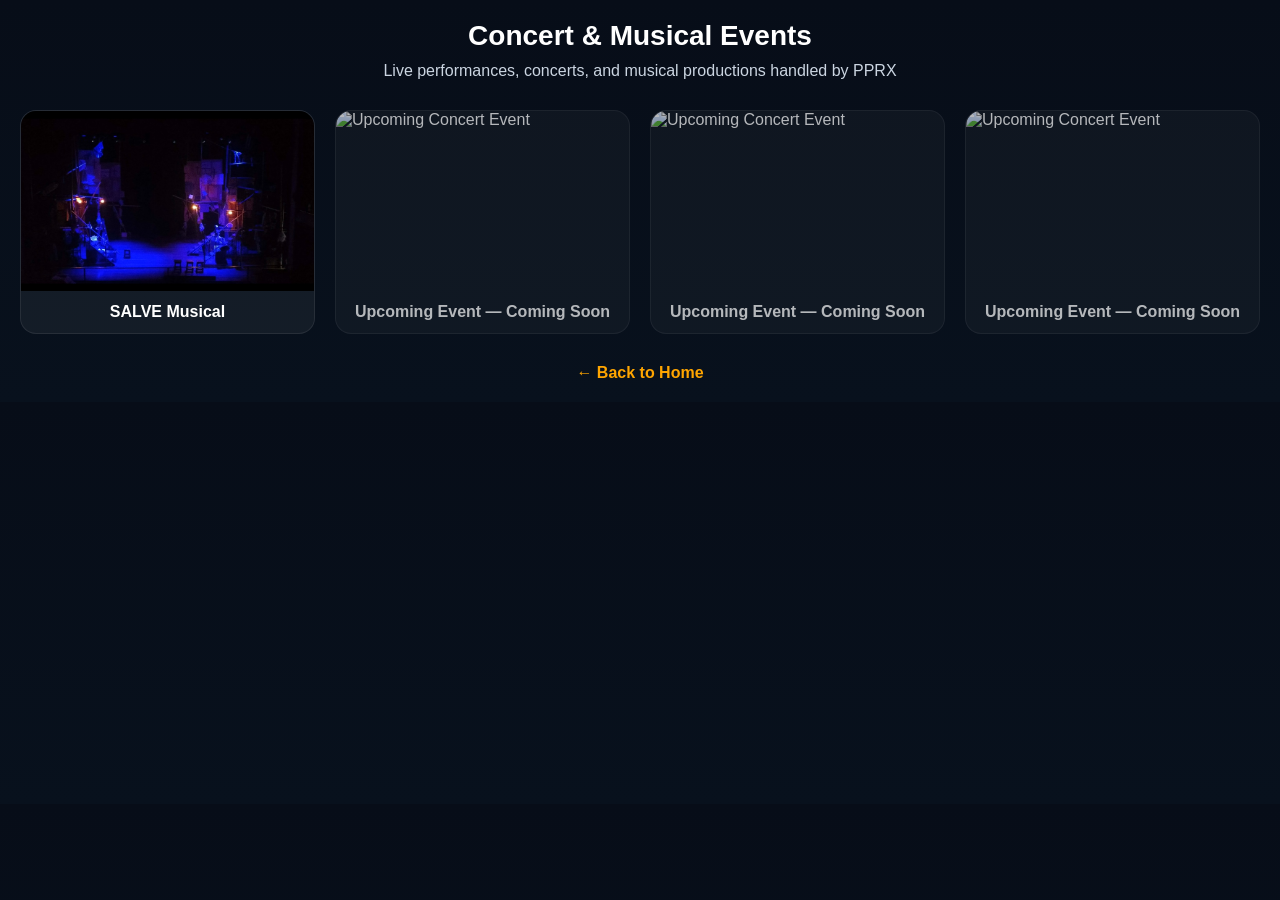
==== concert-gallery.html @ d521f1ef "Update concert-gallery.html" ====
<!DOCTYPE html>
<html lang="en">
<head>
  <meta charset="UTF-8" />
  <meta name="viewport" content="width=device-width, initial-scale=1.0"/>
  <title>PPRX Concert & Musical Events</title>

  <style>
    * {
      margin: 0;
      padding: 0;
      box-sizing: border-box;
      font-family: Arial, sans-serif;
    }

    body {
      background: linear-gradient(180deg, #070d18, #08111d);
      color: #fff;
      padding: 20px;
    }

    h1 {
      text-align: center;
      margin-bottom: 10px;
      font-size: 28px;
    }

    p {
      text-align: center;
      margin-bottom: 30px;
      color: #cbd5e1;
    }

    .event-grid {
      display: grid;
      grid-template-columns: repeat(auto-fit, minmax(250px, 1fr));
      gap: 20px;
    }

    .event-card {
      background: rgba(255,255,255,0.05);
      border-radius: 16px;
      overflow: hidden;
      cursor: pointer;
      transition: 0.3s;
      border: 1px solid rgba(255,255,255,0.08);
    }

    .event-card:hover {
      transform: translateY(-6px);
      box-shadow: 0 10px 25px rgba(0,0,0,0.4);
    }

    .event-card img {
      width: 100%;
      height: 180px;
      object-fit: cover;
      display: block;
    }

    .event-title {
      padding: 12px;
      text-align: center;
      font-weight: bold;
    }

    .coming-soon {
      opacity: 0.7;
      cursor: default;
    }

    /* LIGHTBOX */
    .lightbox {
      position: fixed;
      inset: 0;
      background: rgba(0,0,0,0.92);
      display: none;
      align-items: center;
      justify-content: center;
      z-index: 999;
    }

    .lightbox.active {
      display: flex;
    }

    .lightbox img {
      max-width: 90%;
      max-height: 80vh;
      border-radius: 10px;
    }

    .close,
    .prev,
    .next {
      position: absolute;
      color: #fff;
      font-size: 40px;
      cursor: pointer;
      user-select: none;
    }

    .close {
      top: 20px;
      right: 30px;
    }

    .prev {
      left: 20px;
      top: 50%;
      transform: translateY(-50%);
    }

    .next {
      right: 20px;
      top: 50%;
      transform: translateY(-50%);
    }

    .counter {
      position: absolute;
      bottom: 25px;
      left: 50%;
      transform: translateX(-50%);
      color: #fff;
      font-size: 14px;
      background: rgba(255,255,255,0.08);
      padding: 8px 14px;
      border-radius: 999px;
    }

    .back {
      display: block;
      text-align: center;
      margin-top: 30px;
      color: orange;
      text-decoration: none;
      font-weight: bold;
    }
  </style>
</head>
<body>

<h1>Concert & Musical Events</h1>
<p>Live performances, concerts, and musical productions handled by PPRX</p>

<div class="event-grid">

  <!-- SALVE Musical -->
  <div class="event-card" onclick="openGallery(['salve1.jpg','salve2.jpg','salve3.jpg'])">
    <img src="salve1.jpg" alt="SALVE Musical">
    <div class="event-title">SALVE Musical</div>
  </div>

  <!-- Coming Soon 1 -->
  <div class="event-card coming-soon">
    <img src="concert1.jpg" alt="Upcoming Concert Event">
    <div class="event-title">Upcoming Event — Coming Soon</div>
  </div>

  <!-- Coming Soon 2 -->
  <div class="event-card coming-soon">
    <img src="concert2.jpg" alt="Upcoming Concert Event">
    <div class="event-title">Upcoming Event — Coming Soon</div>
  </div>

  <!-- Coming Soon 3 -->
  <div class="event-card coming-soon">
    <img src="concert3.jpg" alt="Upcoming Concert Event">
    <div class="event-title">Upcoming Event — Coming Soon</div>
  </div>

</div>

<!-- LIGHTBOX -->
<div class="lightbox" id="lightbox">
  <span class="close" onclick="closeLightbox()">&times;</span>
  <span class="prev" onclick="prevImage(event)">&#10094;</span>
  <img id="lightbox-img" alt="Expanded event image">
  <span class="next" onclick="nextImage(event)">&#10095;</span>
  <div class="counter" id="counter">1 / 3</div>
</div>

<a href="index.html" class="back">← Back to Home</a>

<script>
  let currentImages = [];
  let currentIndex = 0;

  function openGallery(images) {
    currentImages = images;
    currentIndex = 0;
    updateLightbox();
    document.getElementById("lightbox").classList.add("active");
    document.body.style.overflow = "hidden";
  }

  function updateLightbox() {
    document.getElementById("lightbox-img").src = currentImages[currentIndex];
    document.getElementById("counter").textContent =
      (currentIndex + 1) + " / " + currentImages.length;
  }

  function nextImage(e) {
    if (e) e.stopPropagation();
    currentIndex = (currentIndex + 1) % currentImages.length;
    updateLightbox();
  }

  function prevImage(e) {
    if (e) e.stopPropagation();
    currentIndex = (currentIndex - 1 + currentImages.length) % currentImages.length;
    updateLightbox();
  }

  function closeLightbox() {
    document.getElementById("lightbox").classList.remove("active");
    document.body.style.overflow = "";
  }

  document.getElementById("lightbox").addEventListener("click", function(e) {
    if (e.target === this) {
      closeLightbox();
    }
  });

  document.addEventListener("keydown", function(e) {
    const lightbox = document.getElementById("lightbox");
    if (!lightbox.classList.contains("active")) return;

    if (e.key === "Escape") closeLightbox();
    if (e.key === "ArrowRight") nextImage();
    if (e.key === "ArrowLeft") prevImage();
  });
</script>

</body>
</html>
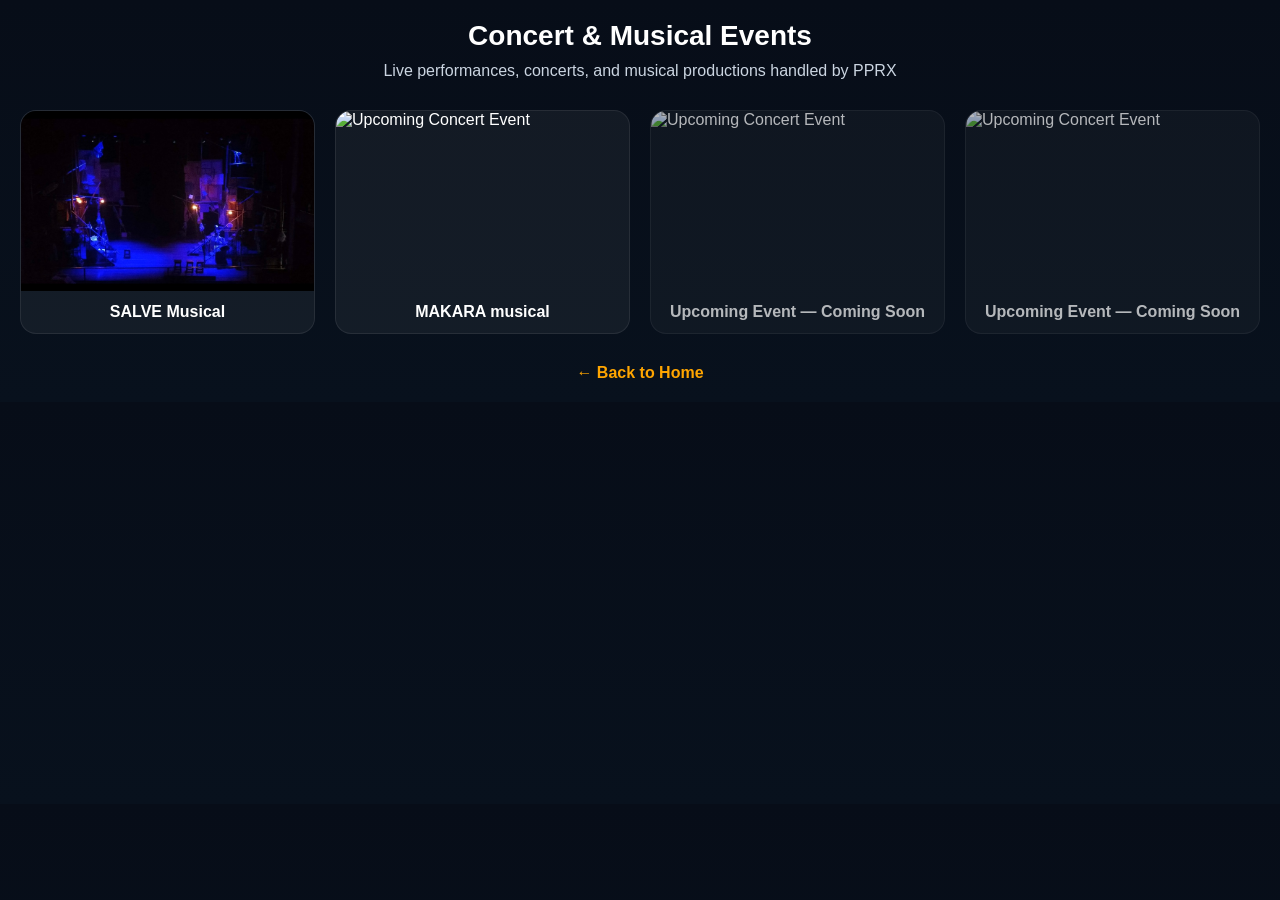
==== commit fc2fd436: "Update concert-gallery.html" ====
--- a/concert-gallery.html
+++ b/concert-gallery.html
@@ -152,10 +152,10 @@
     <div class="event-title">SALVE Musical</div>
   </div>
 
-  <!-- Coming Soon 1 -->
-  <div class="event-card coming-soon">
+  <!-- MAKARA Muscal -->
+  <div class="event-card" onclick="openGallery(['makara1.jpg','makara2.jpg','makara3.jpg'])">
     <img src="concert1.jpg" alt="Upcoming Concert Event">
-    <div class="event-title">Upcoming Event — Coming Soon</div>
+    <div class="event-title">MAKARA musical</div>
   </div>
 
   <!-- Coming Soon 2 -->
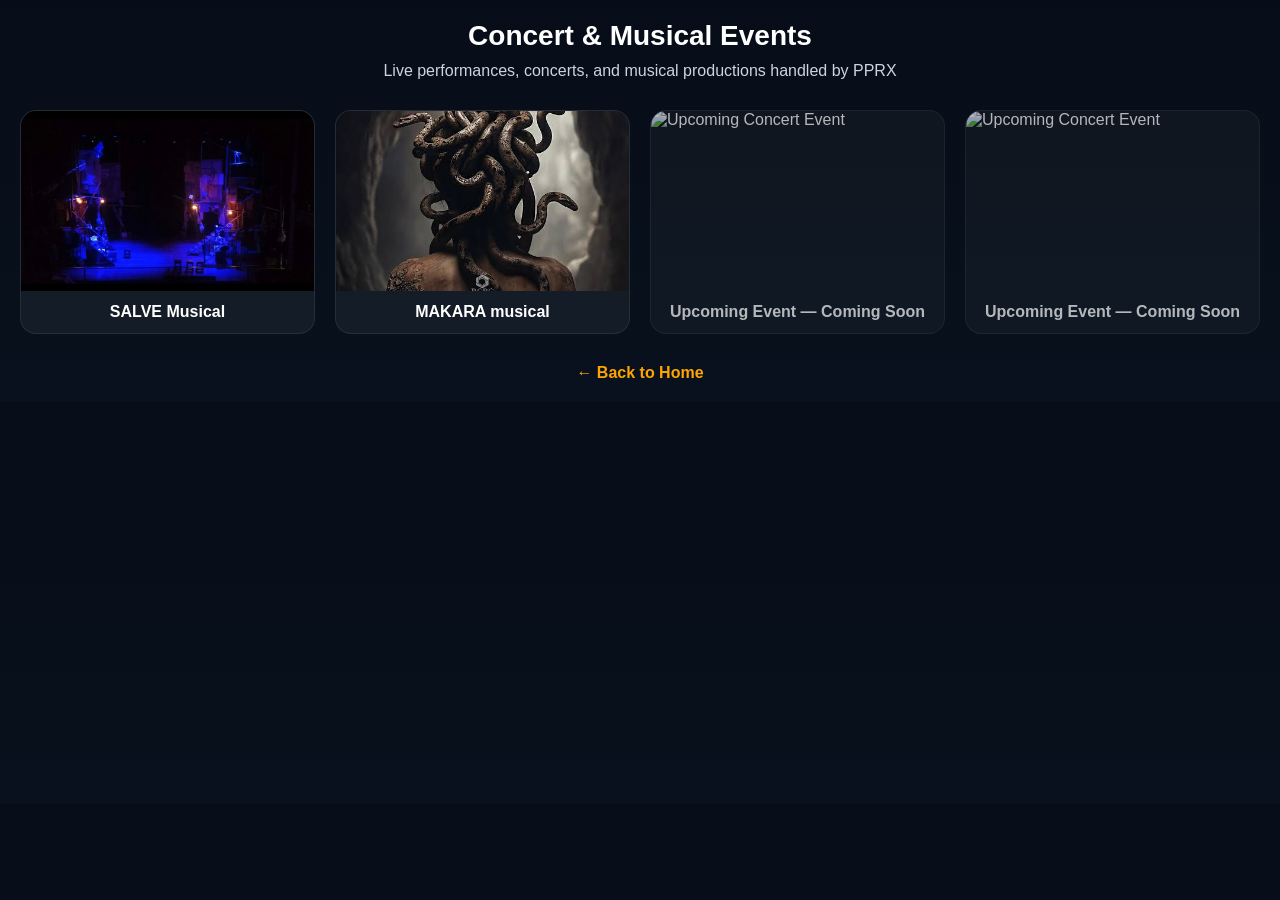
==== commit d9d4b431: "Update concert-gallery.html" ====
--- a/concert-gallery.html
+++ b/concert-gallery.html
@@ -154,7 +154,7 @@
 
   <!-- MAKARA Muscal -->
   <div class="event-card" onclick="openGallery(['makara1.jpg','makara2.jpg','makara3.jpg'])">
-    <img src="concert1.jpg" alt="Upcoming Concert Event">
+    <img src="makara1.jpg" alt="Upcoming Concert Event">
     <div class="event-title">MAKARA musical</div>
   </div>
 
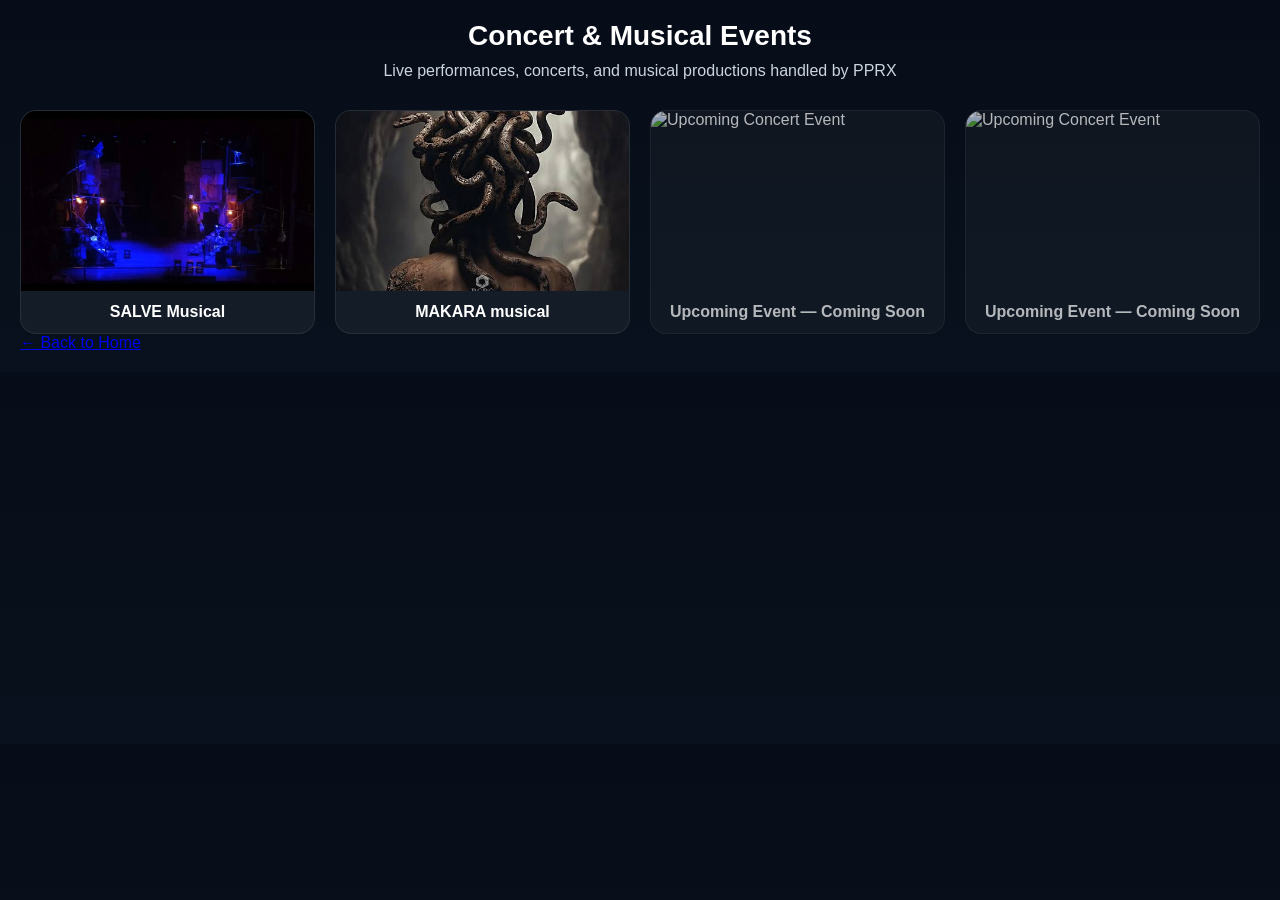
==== commit f0f1ccf8: "Update concert-gallery.html" ====
--- a/concert-gallery.html
+++ b/concert-gallery.html
@@ -181,7 +181,7 @@
   <div class="counter" id="counter">1 / 3</div>
 </div>
 
-<a href="index.html" class="back">← Back to Home</a>
+<a href="index.html" class="back-btn">← Back to Home</a>
 
 <script>
   let currentImages = [];
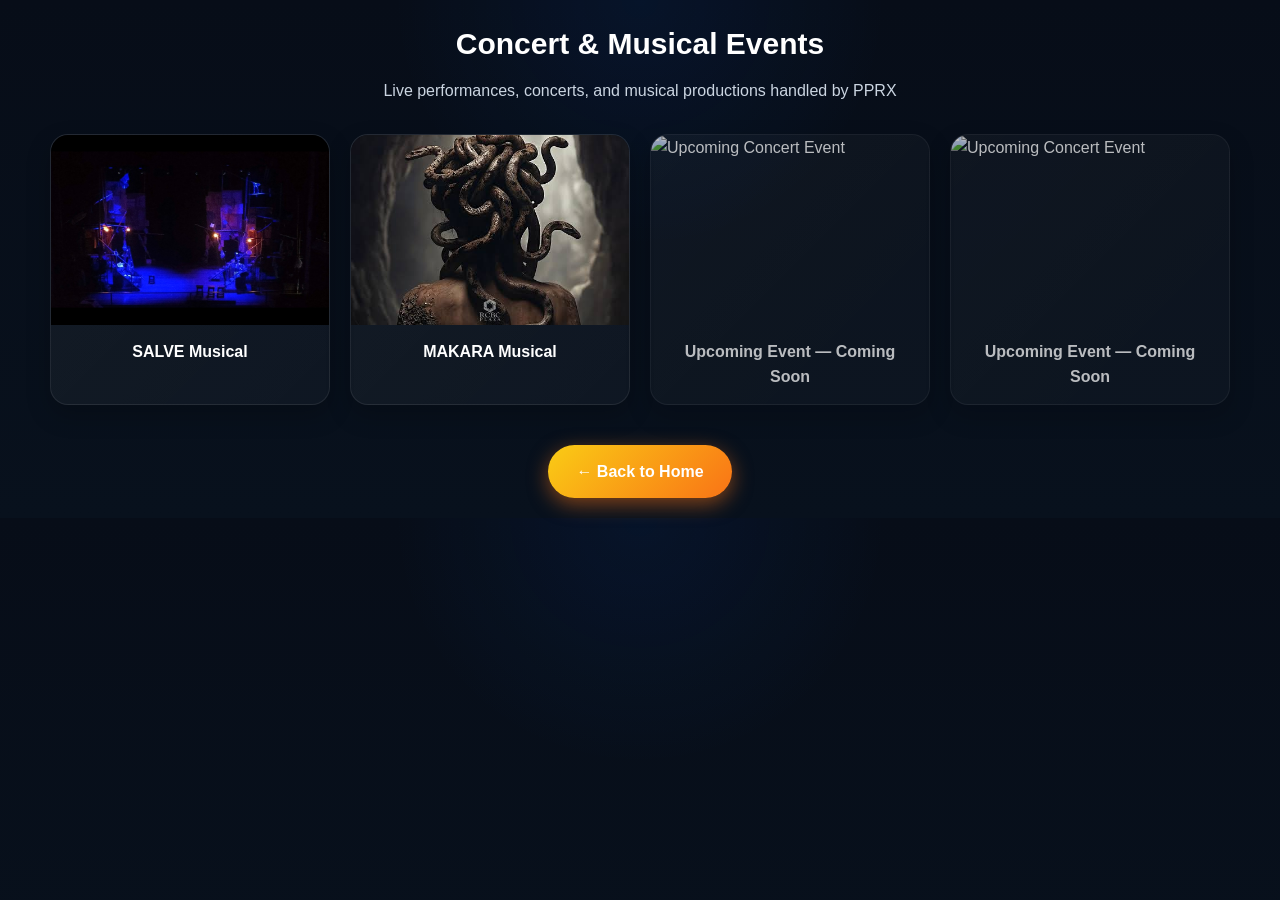
==== commit 4722b9ce: "Update concert-gallery.html" ====
--- a/concert-gallery.html
+++ b/concert-gallery.html
@@ -13,63 +13,95 @@
       font-family: Arial, sans-serif;
     }
 
+    :root {
+      --bg-1: #070d18;
+      --bg-2: #08111d;
+      --text: #ffffff;
+      --muted: #cbd5e1;
+      --line: rgba(255,255,255,0.08);
+      --orange-1: #ff8a00;
+      --orange-2: #ffb347;
+    }
+
     body {
-      background: linear-gradient(180deg, #070d18, #08111d);
-      color: #fff;
+      background:
+        radial-gradient(circle at top, rgba(0, 102, 255, 0.08), transparent 30%),
+        linear-gradient(180deg, var(--bg-1) 0%, var(--bg-2) 100%);
+      color: var(--text);
       padding: 20px;
+      line-height: 1.6;
     }
 
     h1 {
       text-align: center;
       margin-bottom: 10px;
-      font-size: 28px;
+      font-size: 30px;
     }
 
     p {
       text-align: center;
       margin-bottom: 30px;
-      color: #cbd5e1;
+      color: var(--muted);
     }
 
     .event-grid {
       display: grid;
       grid-template-columns: repeat(auto-fit, minmax(250px, 1fr));
       gap: 20px;
+      max-width: 1180px;
+      margin: 0 auto;
     }
 
     .event-card {
-      background: rgba(255,255,255,0.05);
-      border-radius: 16px;
+      background: linear-gradient(135deg, rgba(255,255,255,0.05), rgba(255,255,255,0.03));
+      border-radius: 18px;
       overflow: hidden;
       cursor: pointer;
-      transition: 0.3s;
-      border: 1px solid rgba(255,255,255,0.08);
+      transition: all 0.3s ease;
+      border: 1px solid var(--line);
+      box-shadow: 0 10px 24px rgba(0,0,0,0.22);
     }
 
     .event-card:hover {
       transform: translateY(-6px);
-      box-shadow: 0 10px 25px rgba(0,0,0,0.4);
+      box-shadow: 0 14px 28px rgba(0,0,0,0.35);
+      border-color: rgba(255,179,71,0.28);
     }
 
     .event-card img {
       width: 100%;
-      height: 180px;
+      height: 190px;
       object-fit: cover;
       display: block;
+      transition: transform 0.35s ease;
+    }
+
+    .event-card:hover img {
+      transform: scale(1.04);
     }
 
     .event-title {
-      padding: 12px;
+      padding: 14px 12px;
       text-align: center;
       font-weight: bold;
+      color: #fff;
     }
 
     .coming-soon {
-      opacity: 0.7;
+      opacity: 0.72;
       cursor: default;
     }
 
-    /* LIGHTBOX */
+    .coming-soon:hover {
+      transform: none;
+      box-shadow: 0 10px 24px rgba(0,0,0,0.22);
+      border-color: var(--line);
+    }
+
+    .coming-soon:hover img {
+      transform: none;
+    }
+
     .lightbox {
       position: fixed;
       inset: 0;
@@ -77,7 +109,7 @@
       display: none;
       align-items: center;
       justify-content: center;
-      z-index: 999;
+      z-index: 9999;
     }
 
     .lightbox.active {
@@ -87,7 +119,8 @@
     .lightbox img {
       max-width: 90%;
       max-height: 80vh;
-      border-radius: 10px;
+      border-radius: 12px;
+      box-shadow: 0 18px 40px rgba(0,0,0,0.45);
     }
 
     .close,
@@ -98,6 +131,7 @@
       font-size: 40px;
       cursor: pointer;
       user-select: none;
+      z-index: 10000;
     }
 
     .close {
@@ -129,110 +163,156 @@
       border-radius: 999px;
     }
 
-    .back {
+    .back-btn {
       display: block;
+      width: fit-content;
+      margin: 40px auto 0;
+      padding: 14px 28px;
+      border-radius: 999px;
+      background: linear-gradient(135deg, #facc15, #f97316);
+      color: #ffffff;
+      font-weight: bold;
+      text-decoration: none;
       text-align: center;
-      margin-top: 30px;
-      color: orange;
-      text-decoration: none;
-      font-weight: bold;
+      box-shadow: 0 6px 20px rgba(249,115,22,0.5);
+      transition: 0.3s ease;
+    }
+
+    .back-btn:hover {
+      transform: scale(1.05);
+      box-shadow: 0 10px 30px rgba(249,115,22,0.7);
+    }
+
+    @media (max-width: 768px) {
+      body {
+        padding: 16px;
+      }
+
+      h1 {
+        font-size: 26px;
+      }
+
+      p {
+        font-size: 14px;
+      }
+
+      .event-grid {
+        grid-template-columns: 1fr;
+      }
+
+      .event-card img {
+        height: 200px;
+      }
+
+      .close,
+      .prev,
+      .next {
+        font-size: 32px;
+      }
+
+      .prev {
+        left: 12px;
+      }
+
+      .next {
+        right: 12px;
+      }
     }
   </style>
 </head>
 <body>
 
-<h1>Concert & Musical Events</h1>
-<p>Live performances, concerts, and musical productions handled by PPRX</p>
-
-<div class="event-grid">
-
-  <!-- SALVE Musical -->
-  <div class="event-card" onclick="openGallery(['salve1.jpg','salve2.jpg','salve3.jpg'])">
-    <img src="salve1.jpg" alt="SALVE Musical">
-    <div class="event-title">SALVE Musical</div>
+  <h1>Concert & Musical Events</h1>
+  <p>Live performances, concerts, and musical productions handled by PPRX</p>
+
+  <div class="event-grid">
+
+    <!-- SALVE Musical -->
+    <div class="event-card" onclick="openGallery(['salve1.jpg','salve2.jpg','salve3.jpg'])">
+      <img src="salve1.jpg" alt="SALVE Musical">
+      <div class="event-title">SALVE Musical</div>
+    </div>
+
+    <!-- MAKARA Musical -->
+    <div class="event-card" onclick="openGallery(['makara1.jpg','makara2.jpg','makara3.jpg'])">
+      <img src="makara1.jpg" alt="MAKARA Musical">
+      <div class="event-title">MAKARA Musical</div>
+    </div>
+
+    <!-- Coming Soon -->
+    <div class="event-card coming-soon">
+      <img src="concert2.jpg" alt="Upcoming Concert Event">
+      <div class="event-title">Upcoming Event — Coming Soon</div>
+    </div>
+
+    <div class="event-card coming-soon">
+      <img src="concert3.jpg" alt="Upcoming Concert Event">
+      <div class="event-title">Upcoming Event — Coming Soon</div>
+    </div>
+
   </div>
 
-  <!-- MAKARA Muscal -->
-  <div class="event-card" onclick="openGallery(['makara1.jpg','makara2.jpg','makara3.jpg'])">
-    <img src="makara1.jpg" alt="Upcoming Concert Event">
-    <div class="event-title">MAKARA musical</div>
+  <!-- LIGHTBOX -->
+  <div class="lightbox" id="lightbox">
+    <span class="close" onclick="closeLightbox()">&times;</span>
+    <span class="prev" onclick="prevImage(event)">&#10094;</span>
+    <img id="lightbox-img" alt="Expanded event image">
+    <span class="next" onclick="nextImage(event)">&#10095;</span>
+    <div class="counter" id="counter">1 / 3</div>
   </div>
 
-  <!-- Coming Soon 2 -->
-  <div class="event-card coming-soon">
-    <img src="concert2.jpg" alt="Upcoming Concert Event">
-    <div class="event-title">Upcoming Event — Coming Soon</div>
-  </div>
-
-  <!-- Coming Soon 3 -->
-  <div class="event-card coming-soon">
-    <img src="concert3.jpg" alt="Upcoming Concert Event">
-    <div class="event-title">Upcoming Event — Coming Soon</div>
-  </div>
-
-</div>
-
-<!-- LIGHTBOX -->
-<div class="lightbox" id="lightbox">
-  <span class="close" onclick="closeLightbox()">&times;</span>
-  <span class="prev" onclick="prevImage(event)">&#10094;</span>
-  <img id="lightbox-img" alt="Expanded event image">
-  <span class="next" onclick="nextImage(event)">&#10095;</span>
-  <div class="counter" id="counter">1 / 3</div>
-</div>
-
-<a href="index.html" class="back-btn">← Back to Home</a>
-
-<script>
-  let currentImages = [];
-  let currentIndex = 0;
-
-  function openGallery(images) {
-    currentImages = images;
-    currentIndex = 0;
-    updateLightbox();
-    document.getElementById("lightbox").classList.add("active");
-    document.body.style.overflow = "hidden";
-  }
-
-  function updateLightbox() {
-    document.getElementById("lightbox-img").src = currentImages[currentIndex];
-    document.getElementById("counter").textContent =
-      (currentIndex + 1) + " / " + currentImages.length;
-  }
-
-  function nextImage(e) {
-    if (e) e.stopPropagation();
-    currentIndex = (currentIndex + 1) % currentImages.length;
-    updateLightbox();
-  }
-
-  function prevImage(e) {
-    if (e) e.stopPropagation();
-    currentIndex = (currentIndex - 1 + currentImages.length) % currentImages.length;
-    updateLightbox();
-  }
-
-  function closeLightbox() {
-    document.getElementById("lightbox").classList.remove("active");
-    document.body.style.overflow = "";
-  }
-
-  document.getElementById("lightbox").addEventListener("click", function(e) {
-    if (e.target === this) {
-      closeLightbox();
-    }
-  });
-
-  document.addEventListener("keydown", function(e) {
-    const lightbox = document.getElementById("lightbox");
-    if (!lightbox.classList.contains("active")) return;
-
-    if (e.key === "Escape") closeLightbox();
-    if (e.key === "ArrowRight") nextImage();
-    if (e.key === "ArrowLeft") prevImage();
-  });
-</script>
+  <a href="index.html" class="back-btn">← Back to Home</a>
+
+  <script>
+    let currentImages = [];
+    let currentIndex = 0;
+
+    function openGallery(images) {
+      currentImages = images;
+      currentIndex = 0;
+      updateLightbox();
+      document.getElementById("lightbox").classList.add("active");
+      document.body.style.overflow = "hidden";
+    }
+
+    function updateLightbox() {
+      document.getElementById("lightbox-img").src = currentImages[currentIndex];
+      document.getElementById("counter").textContent =
+        (currentIndex + 1) + " / " + currentImages.length;
+    }
+
+    function nextImage(e) {
+      if (e) e.stopPropagation();
+      currentIndex = (currentIndex + 1) % currentImages.length;
+      updateLightbox();
+    }
+
+    function prevImage(e) {
+      if (e) e.stopPropagation();
+      currentIndex = (currentIndex - 1 + currentImages.length) % currentImages.length;
+      updateLightbox();
+    }
+
+    function closeLightbox() {
+      document.getElementById("lightbox").classList.remove("active");
+      document.body.style.overflow = "";
+    }
+
+    document.getElementById("lightbox").addEventListener("click", function(e) {
+      if (e.target === this) {
+        closeLightbox();
+      }
+    });
+
+    document.addEventListener("keydown", function(e) {
+      const lightbox = document.getElementById("lightbox");
+      if (!lightbox.classList.contains("active")) return;
+
+      if (e.key === "Escape") closeLightbox();
+      if (e.key === "ArrowRight") nextImage();
+      if (e.key === "ArrowLeft") prevImage();
+    });
+  </script>
 
 </body>
 </html>
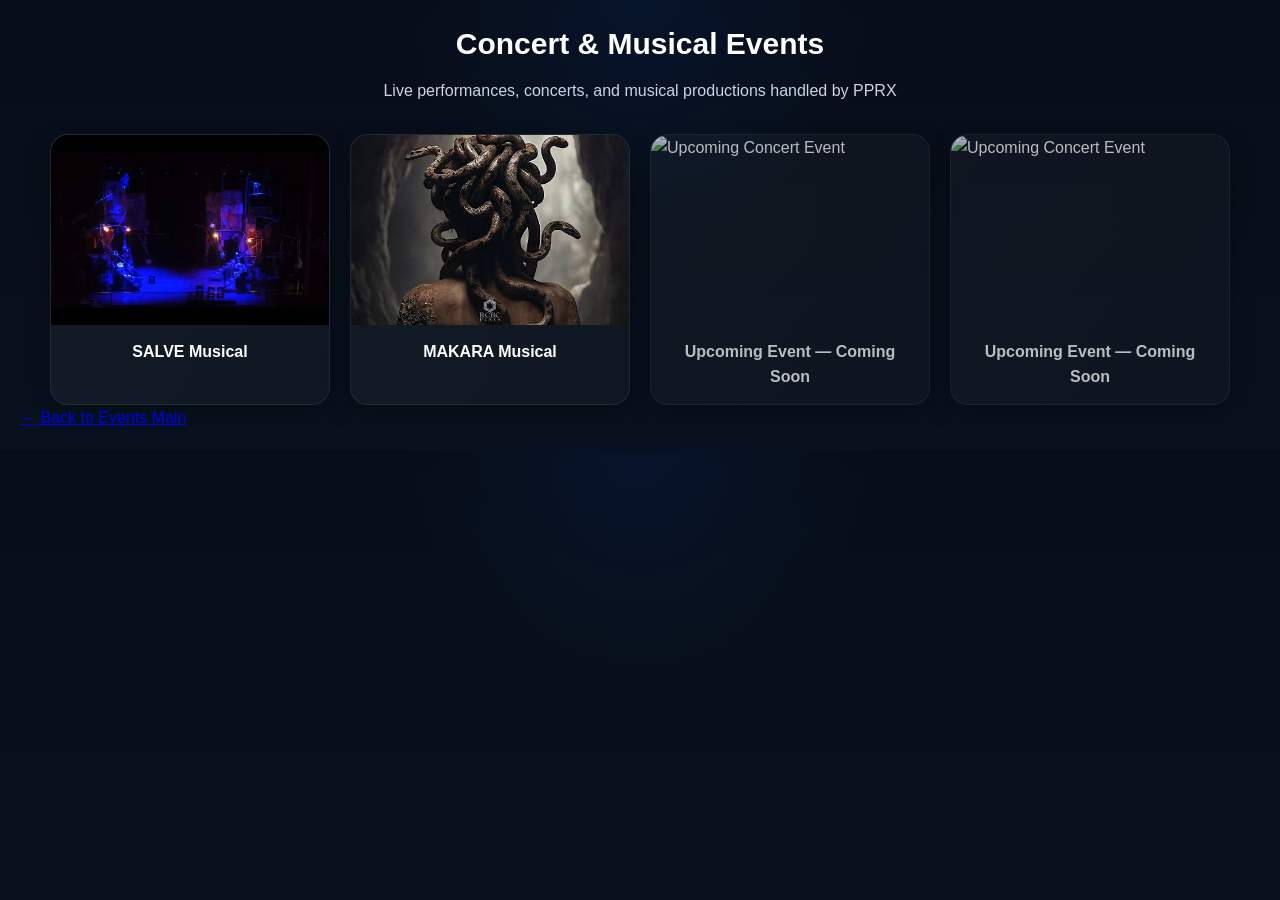
==== commit 7fa22195: "Update concert-gallery.html" ====
--- a/concert-gallery.html
+++ b/concert-gallery.html
@@ -261,7 +261,7 @@
     <div class="counter" id="counter">1 / 3</div>
   </div>
 
-  <a href="index.html" class="back-btn">← Back to Home</a>
+  <a href="index.html#portfolio" class="back-home-btn">← Back to Events Main</a>
 
   <script>
     let currentImages = [];
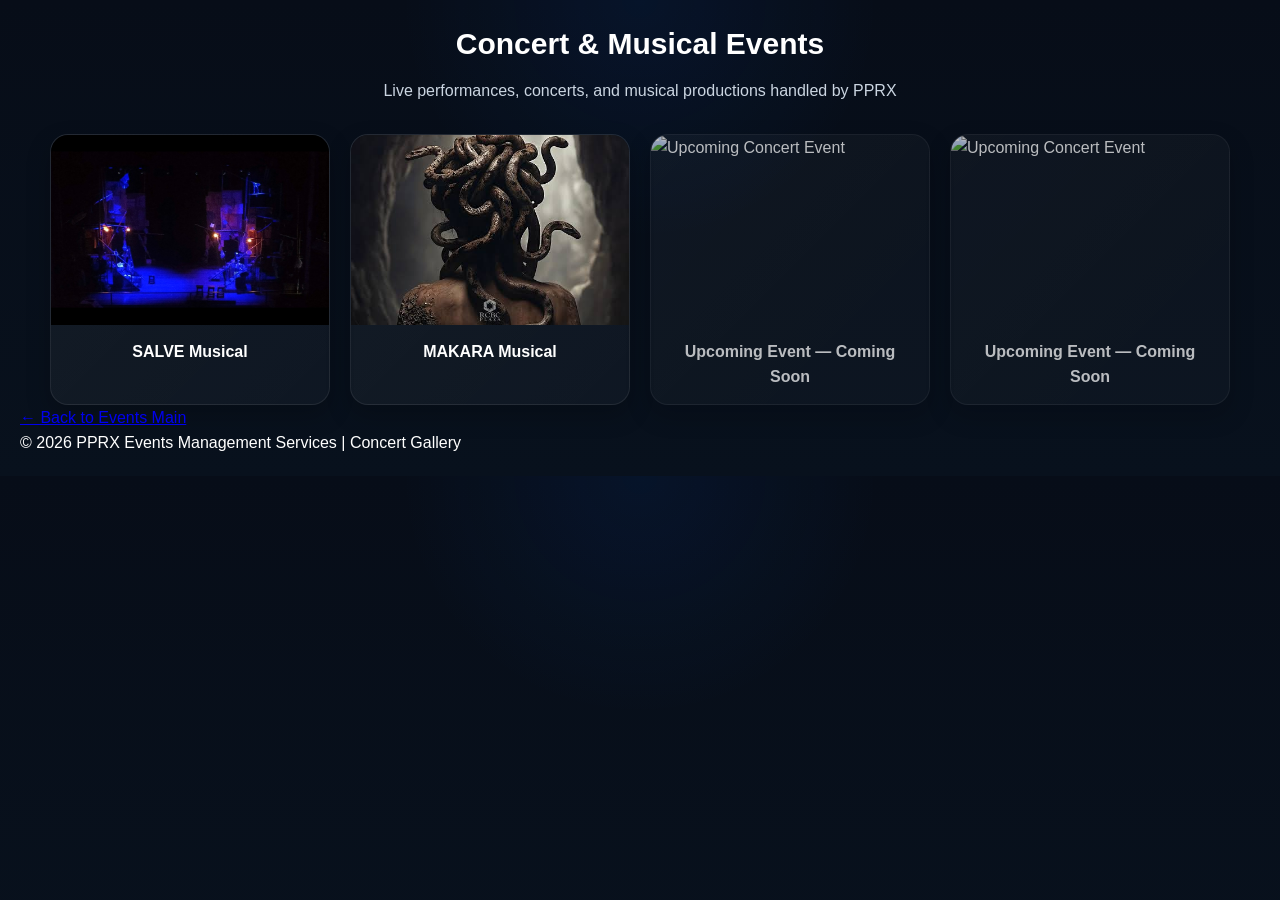
==== commit 8324d3ac: "Update concert-gallery.html" ====
--- a/concert-gallery.html
+++ b/concert-gallery.html
@@ -261,7 +261,13 @@
     <div class="counter" id="counter">1 / 3</div>
   </div>
 
-  <a href="index.html#portfolio" class="back-home-btn">← Back to Events Main</a>
+   <div class="back-home-wrapper">
+    <a href="index.html#portfolio" class="back-home-btn">← Back to Events Main</a>
+  </div>
+
+  <footer>
+    © 2026 PPRX Events Management Services | Concert Gallery
+  </footer>
 
   <script>
     let currentImages = [];
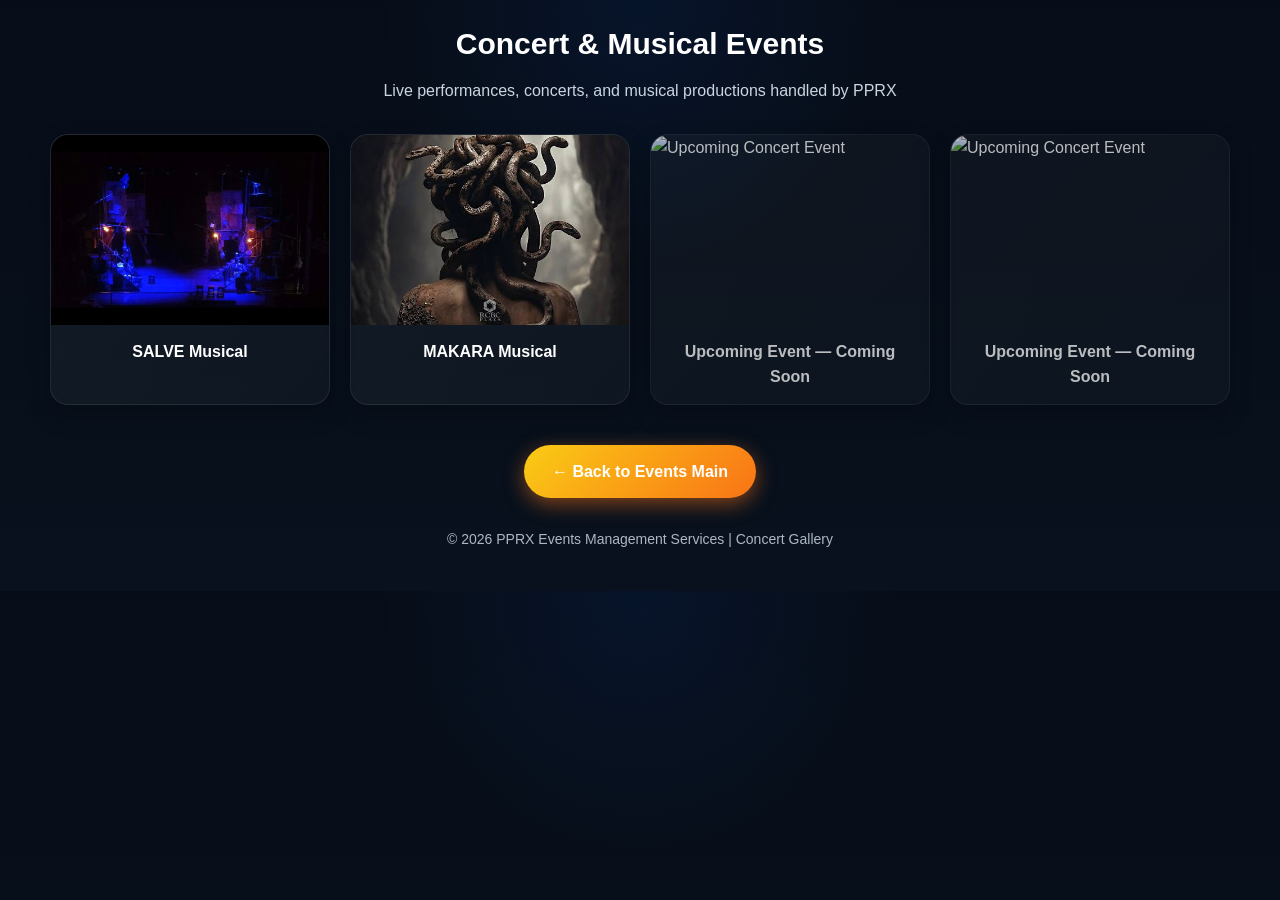
==== commit 6d4a0275: "Update concert-gallery.html" ====
--- a/concert-gallery.html
+++ b/concert-gallery.html
@@ -166,7 +166,7 @@
     .back-btn {
       display: block;
       width: fit-content;
-      margin: 40px auto 0;
+      margin: 40px auto 20px;
       padding: 14px 28px;
       border-radius: 999px;
       background: linear-gradient(135deg, #facc15, #f97316);
@@ -183,6 +183,13 @@
       box-shadow: 0 10px 30px rgba(249,115,22,0.7);
     }
 
+    footer {
+      text-align: center;
+      color: #aeb7c5;
+      font-size: 14px;
+      padding: 10px 0 20px;
+    }
+
     @media (max-width: 768px) {
       body {
         padding: 16px;
@@ -227,19 +234,16 @@
 
   <div class="event-grid">
 
-    <!-- SALVE Musical -->
     <div class="event-card" onclick="openGallery(['salve1.jpg','salve2.jpg','salve3.jpg'])">
       <img src="salve1.jpg" alt="SALVE Musical">
       <div class="event-title">SALVE Musical</div>
     </div>
 
-    <!-- MAKARA Musical -->
     <div class="event-card" onclick="openGallery(['makara1.jpg','makara2.jpg','makara3.jpg'])">
       <img src="makara1.jpg" alt="MAKARA Musical">
       <div class="event-title">MAKARA Musical</div>
     </div>
 
-    <!-- Coming Soon -->
     <div class="event-card coming-soon">
       <img src="concert2.jpg" alt="Upcoming Concert Event">
       <div class="event-title">Upcoming Event — Coming Soon</div>
@@ -252,7 +256,6 @@
 
   </div>
 
-  <!-- LIGHTBOX -->
   <div class="lightbox" id="lightbox">
     <span class="close" onclick="closeLightbox()">&times;</span>
     <span class="prev" onclick="prevImage(event)">&#10094;</span>
@@ -261,9 +264,7 @@
     <div class="counter" id="counter">1 / 3</div>
   </div>
 
-   <div class="back-home-wrapper">
-    <a href="index.html#portfolio" class="back-home-btn">← Back to Events Main</a>
-  </div>
+  <a href="index.html#portfolio" class="back-btn">← Back to Events Main</a>
 
   <footer>
     © 2026 PPRX Events Management Services | Concert Gallery
